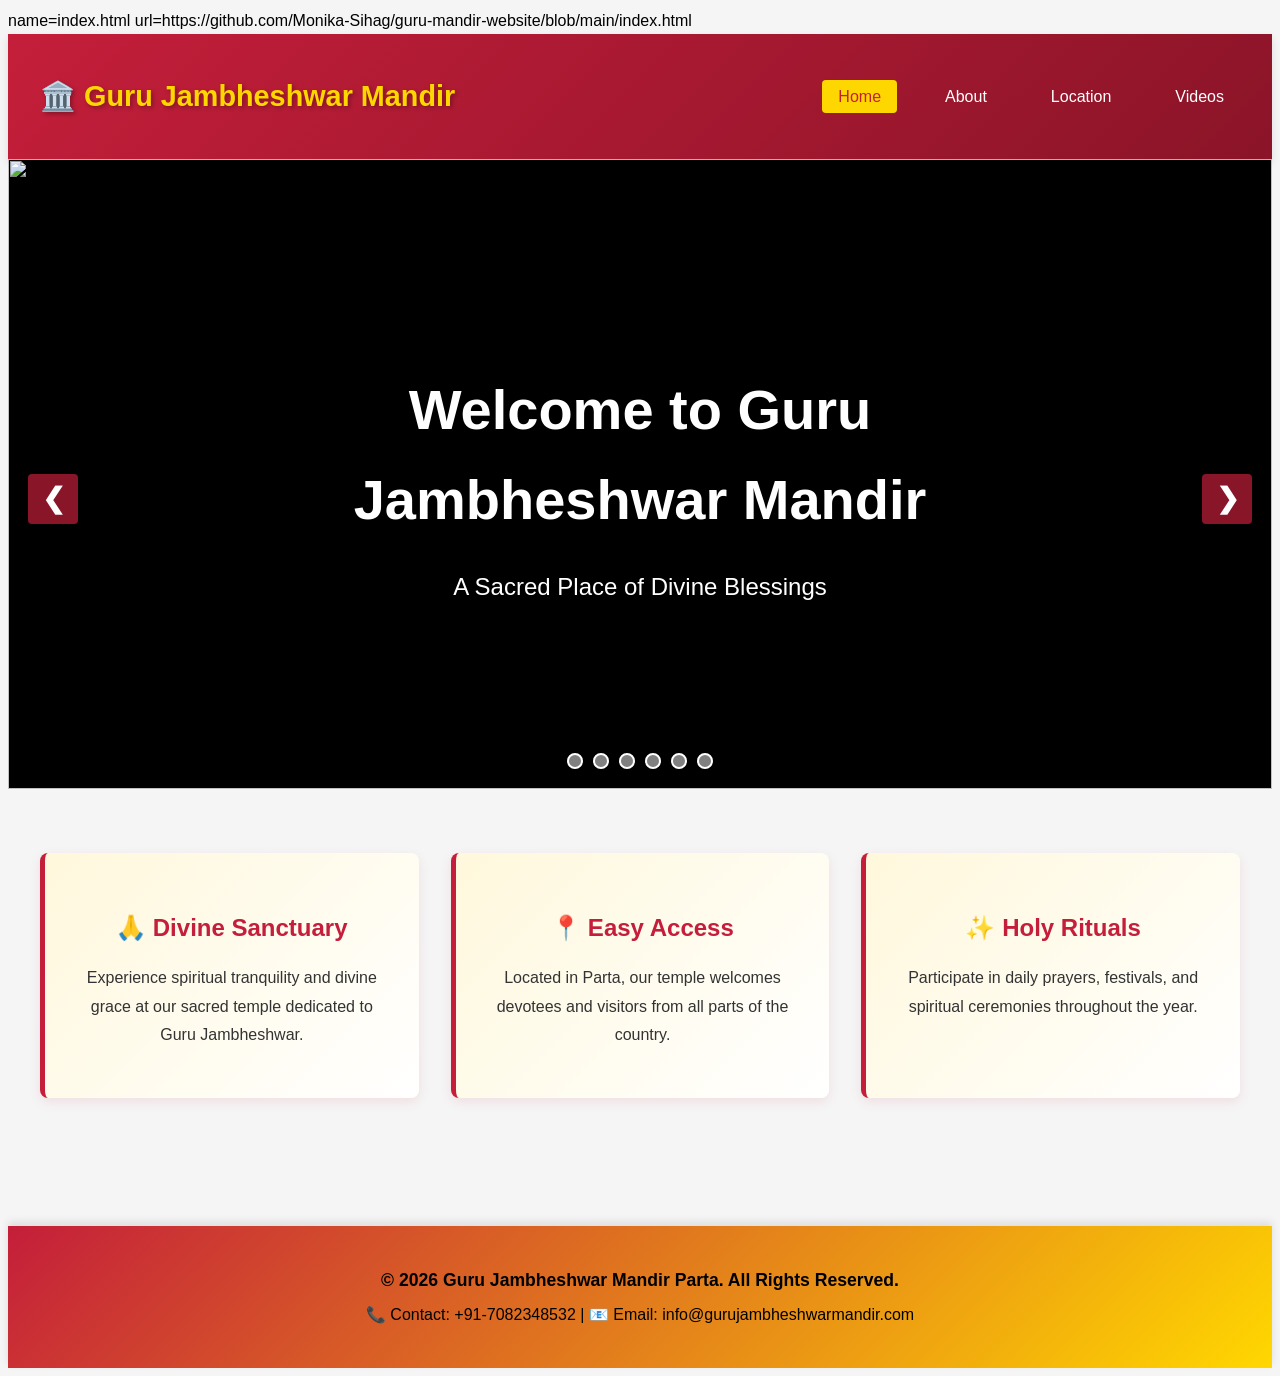
==== index.html @ 77fd7f65 "Initial commit: Guru Jambheshwar Mandir Website" ====
name=index.html url=https://github.com/Monika-Sihag/guru-mandir-website/blob/main/index.html
<!DOCTYPE html>
<html lang="en">
<head>
    <meta charset="UTF-8">
    <meta name="viewport" content="width=device-width, initial-scale=1.0">
    <title>Guru Jambheshwar Mandir Parta - Home</title>
    <link rel="stylesheet" href="css/style.css">
</head>
<body>
    <!-- Navigation Bar -->
    <nav class="navbar">
        <div class="nav-container">
            <div class="logo">
                <h1>🏛️ Guru Jambheshwar Mandir</h1>
            </div>
            <ul class="nav-menu">
                <li><a href="index.html" class="active">Home</a></li>
                <li><a href="about.html">About</a></li>
                <li><a href="location.html">Location</a></li>
                <li><a href="videos.html">Videos</a></li>
            </ul>
            <div class="hamburger">
                <span></span>
                <span></span>
                <span></span>
            </div>
        </div>
    </nav>

    <!-- Image Slider -->
    <div class="slider-container">
        <div class="slider">
            <img class="slide fade" src="assets/images/temple1.jpg" alt="Temple Image 1">
            <img class="slide fade" src="assets/images/temple2.jpg" alt="Temple Image 2">
            <img class="slide fade" src="assets/images/temple3.jpg" alt="Temple Image 3">
            <img class="slide fade" src="assets/images/temple4.jpg" alt="Temple Image 4">
            <img class="slide fade" src="assets/images/temple5.jpg" alt="Temple Image 5">
            <img class="slide fade" src="assets/images/temple6.jpg" alt="Temple Image 6">
        </div>

        <!-- Slider Controls -->
        <a class="prev" onclick="changeSlide(-1)">&#10094;</a>
        <a class="next" onclick="changeSlide(1)">&#10095;</a>

        <!-- Slider Dots -->
        <div class="dots-container">
            <span class="dot" onclick="currentSlide(1)"></span>
            <span class="dot" onclick="currentSlide(2)"></span>
            <span class="dot" onclick="currentSlide(3)"></span>
            <span class="dot" onclick="currentSlide(4)"></span>
            <span class="dot" onclick="currentSlide(5)"></span>
            <span class="dot" onclick="currentSlide(6)"></span>
        </div>

        <!-- Overlay Text -->
        <div class="slider-overlay">
            <h2>Welcome to Guru Jambheshwar Mandir</h2>
            <p>A Sacred Place of Divine Blessings</p>
        </div>
    </div>

    <!-- Quick Info Section -->
    <section class="quick-info">
        <div class="info-box">
            <h3>🙏 Divine Sanctuary</h3>
            <p>Experience spiritual tranquility and divine grace at our sacred temple dedicated to Guru Jambheshwar.</p>
        </div>
        <div class="info-box">
            <h3>📍 Easy Access</h3>
            <p>Located in Parta, our temple welcomes devotees and visitors from all parts of the country.</p>
        </div>
        <div class="info-box">
            <h3>✨ Holy Rituals</h3>
            <p>Participate in daily prayers, festivals, and spiritual ceremonies throughout the year.</p>
        </div>
    </section>

    <!-- Footer -->
    <footer class="footer">
        <div class="footer-content">
            <p>&copy; 2026 Guru Jambheshwar Mandir Parta. All Rights Reserved.</p>
            <p>📞 Contact: +91-7082348532 | 📧 Email: info@gurujambheshwarmandir.com</p>
        </div>
    </footer>

    <script src="js/script.js"></script>
</body>
</html>
---- css/style.css ----
name=css/style.css url=https://github.com/Monika-Sihag/guru-mandir-website/blob/main/css/style.css
* {
    margin: 0;
    padding: 0;
    box-sizing: border-box;
}

:root {
    --primary-red: #C41E3A;
    --primary-yellow: #FFD700;
    --dark-red: #8B1428;
    --light-yellow: #FFF8DC;
    --text-dark: #000000;
    --text-light: #333333;
    --bg-light: #F5F5F5;
}

body {
    font-family: 'Segoe UI', Tahoma, Geneva, Verdana, sans-serif;
    color: var(--text-dark);
    background-color: var(--bg-light);
    line-height: 1.6;
}

/* ========== NAVIGATION BAR ========== */
.navbar {
    background: linear-gradient(135deg, var(--primary-red) 0%, var(--dark-red) 100%);
    padding: 1rem 0;
    position: sticky;
    top: 0;
    z-index: 1000;
    box-shadow: 0 4px 8px rgba(0, 0, 0, 0.1);
}

.nav-container {
    max-width: 1200px;
    margin: 0 auto;
    display: flex;
    justify-content: space-between;
    align-items: center;
    padding: 0 2rem;
}

.logo h1 {
    color: var(--primary-yellow);
    font-size: 1.8rem;
    font-weight: bold;
    text-shadow: 2px 2px 4px rgba(0, 0, 0, 0.3);
}

.nav-menu {
    display: flex;
    list-style: none;
    gap: 2rem;
}

.nav-menu a {
    color: white;
    text-decoration: none;
    font-weight: 500;
    transition: all 0.3s ease;
    padding: 0.5rem 1rem;
    border-radius: 4px;
}

.nav-menu a:hover,
.nav-menu a.active {
    background-color: var(--primary-yellow);
    color: var(--primary-red);
    transform: translateY(-2px);
}

.hamburger {
    display: none;
    flex-direction: column;
    cursor: pointer;
}

.hamburger span {
    width: 25px;
    height: 3px;
    background-color: white;
    margin: 5px 0;
    transition: 0.3s;
    border-radius: 2px;
}

/* ========== IMAGE SLIDER ========== */
.slider-container {
    position: relative;
    width: 100%;
    height: 70vh;
    overflow: hidden;
    background-color: #000;
}

.slider {
    position: relative;
    width: 100%;
    height: 100%;
}

.slide {
    display: none;
    width: 100%;
    height: 100%;
    object-fit: cover;
    animation: fadeInSlide 1s ease-in-out;
}

.slide.fade {
    display: block;
}

@keyframes fadeInSlide {
    from {
        opacity: 0;
    }
    to {
        opacity: 1;
    }
}

/* Slider Navigation Arrows */
.prev,
.next {
    cursor: pointer;
    position: absolute;
    top: 50%;
    width: 50px;
    height: 50px;
    background-color: rgba(196, 30, 58, 0.7);
    color: white;
    font-size: 28px;
    font-weight: bold;
    border: none;
    border-radius: 4px;
    display: flex;
    align-items: center;
    justify-content: center;
    transition: all 0.3s ease;
    z-index: 10;
}

.prev:hover,
.next:hover {
    background-color: var(--primary-red);
    transform: scale(1.1);
}

.prev {
    left: 20px;
}

.next {
    right: 20px;
}

/* Slider Dots */
.dots-container {
    position: absolute;
    bottom: 20px;
    left: 50%;
    transform: translateX(-50%);
    display: flex;
    gap: 10px;
    z-index: 10;
}

.dot {
    cursor: pointer;
    height: 12px;
    width: 12px;
    background-color: rgba(255, 255, 255, 0.5);
    border-radius: 50%;
    transition: all 0.3s ease;
    border: 2px solid white;
}

.dot.active {
    background-color: var(--primary-yellow);
    transform: scale(1.2);
}

/* Slider Overlay Text */
.slider-overlay {
    position: absolute;
    top: 50%;
    left: 50%;
    transform: translate(-50%, -50%);
    text-align: center;
    color: white;
    z-index: 5;
    text-shadow: 2px 2px 8px rgba(0, 0, 0, 0.5);
    animation: slideInDown 1s ease-out;
}

.slider-overlay h2 {
    font-size: 3.5rem;
    font-weight: bold;
    margin-bottom: 1rem;
}

.slider-overlay p {
    font-size: 1.5rem;
    font-weight: 300;
}

@keyframes slideInDown {
    from {
        opacity: 0;
        transform: translate(-50%, -60%);
    }
    to {
        opacity: 1;
        transform: translate(-50%, -50%);
    }
}

/* ========== QUICK INFO SECTION ========== */
.quick-info {
    display: grid;
    grid-template-columns: repeat(auto-fit, minmax(300px, 1fr));
    gap: 2rem;
    padding: 4rem 2rem;
    max-width: 1200px;
    margin: 0 auto;
}

.info-box {
    background: linear-gradient(135deg, var(--light-yellow) 0%, #FFF 100%);
    padding: 2rem;
    border-radius: 8px;
    border-left: 5px solid var(--primary-red);
    box-shadow: 0 4px 12px rgba(196, 30, 58, 0.1);
    transition: all 0.3s ease;
    text-align: center;
}

.info-box:hover {
    transform: translateY(-5px);
    box-shadow: 0 8px 16px rgba(196, 30, 58, 0.2);
}

.info-box h3 {
    color: var(--primary-red);
    font-size: 1.5rem;
    margin-bottom: 1rem;
}

.info-box p {
    color: var(--text-light);
    line-height: 1.8;
}

/* ========== ABOUT SECTION ========== */
.about-section {
    padding: 4rem 2rem;
    background-color: #fff;
    min-height: 100vh;
}

.about-container {
    max-width: 1200px;
    margin: 0 auto;
}

.about-container h2 {
    color: var(--primary-red);
    font-size: 2.5rem;
    text-align: center;
    margin-bottom: 3rem;
    text-shadow: 1px 1px 2px rgba(196, 30, 58, 0.1);
}

.about-content {
    display: grid;
    grid-template-columns: 2fr 1fr;
    gap: 3rem;
}

.about-text h3 {
    color: var(--primary-red);
    font-size: 1.5rem;
    margin-top: 2rem;
    margin-bottom: 1rem;
}

.about-text p {
    color: var(--text-light);
    line-height: 1.8;
    margin-bottom: 1rem;
    text-align: justify;
}

.about-sidebar {
    display: flex;
    flex-direction: column;
    gap: 1.5rem;
}

.info-card {
    background: linear-gradient(135deg, var(--primary-red) 0%, var(--dark-red) 100%);
    color: white;
    padding: 1.5rem;
    border-radius: 8px;
    box-shadow: 0 4px 12px rgba(0, 0, 0, 0.1);
    transition: all 0.3s ease;
}

.info-card:hover {
    transform: translateY(-3px);
    box-shadow: 0 8px 16px rgba(0, 0, 0, 0.15);
}

.info-card h3,
.info-card h4 {
    color: var(--primary-yellow);
    margin-bottom: 1rem;
    font-size: 1.1rem;
}

.info-card p {
    line-height: 1.8;
    font-size: 0.95rem;
}

/* ========== LOCATION SECTION ========== */
.location-section {
    padding: 4rem 2rem;
    background-color: #fff;
    min-height: 100vh;
}

.location-container {
    max-width: 1200px;
    margin: 0 auto;
}

.location-container h2 {
    color: var(--primary-red);
    font-size: 2.5rem;
    text-align: center;
    margin-bottom: 3rem;
}

.location-content {
    display: grid;
    grid-template-columns: 1fr 1fr;
    gap: 3rem;
}

.map-container {
    border-radius: 8px;
    overflow: hidden;
    box-shadow: 0 4px 12px rgba(0, 0, 0, 0.1);
}

.map-container iframe {
    border-radius: 8px;
}

.location-info h3 {
    color: var(--primary-red);
    font-size: 1.8rem;
    margin-bottom: 1.5rem;
}

.location-info .info-card {
    margin-bottom: 1.5rem;
}

.cta-buttons {
    display: flex;
    gap: 1rem;
    margin-top: 2rem;
    flex-wrap: wrap;
}

.btn-primary,
.btn-secondary {
    flex: 1;
    min-width: 200px;
    padding: 1rem 2rem;
    text-decoration: none;
    border-radius: 4px;
    font-weight: bold;
    text-align: center;
    transition: all 0.3s ease;
    border: 2px solid transparent;
}

.btn-primary {
    background-color: var(--primary-red);
    color: white;
}

.btn-primary:hover {
    background-color: var(--dark-red);
    transform: translateY(-2px);
    box-shadow: 0 6px 12px rgba(196, 30, 58, 0.3);
}

.btn-secondary {
    background-color: var(--primary-yellow);
    color: var(--primary-red);
    border: 2px solid var(--primary-red);
}

.btn-secondary:hover {
    background-color: var(--primary-red);
    color: var(--primary-yellow);
    transform: translateY(-2px);
}

/* ========== VIDEOS SECTION ========== */
.videos-section {
    padding: 4rem 2rem;
    background-color: #fff;
    min-height: 100vh;
}

.videos-container {
    max-width: 1200px;
    margin: 0 auto;
}

.videos-container h2 {
    color: var(--primary-red);
    font-size: 2.5rem;
    text-align: center;
    margin-bottom: 1rem;
}

.section-subtitle {
    text-align: center;
    color: var(--text-light);
    margin-bottom: 3rem;
    font-size: 1.1rem;
}

.videos-grid {
    display: grid;
    grid-template-columns: repeat(auto-fit, minmax(350px, 1fr));
    gap: 2rem;
    margin-bottom: 4rem;
}

.video-card {
    background-color: var(--bg-light);
    border-radius: 8px;
    overflow: hidden;
    box-shadow: 0 4px 12px rgba(0, 0, 0, 0.1);
    transition: all 0.3s ease;
}

.video-card:hover {
    transform: translateY(-8px);
    box-shadow: 0 12px 24px rgba(196, 30, 58, 0.2);
}

.video-wrapper {
    width: 100%;
    position: relative;
    padding-bottom: 56.25%;
    overflow: hidden;
}

.video-wrapper iframe {
    position: absolute;
    top: 0;
    left: 0;
    width: 100%;
    height: 100%;
}

.video-card h3 {
    color: var(--primary-red);
    padding: 1.5rem 1.5rem 0.5rem;
    font-size: 1.2rem;
}

.video-card p {
    color: var(--text-light);
    padding: 0.5rem 1.5rem 1.5rem;
    line-height: 1.6;
}

.youtube-channel {
    text-align: center;
    background: linear-gradient(135deg, var(--primary-red) 0%, var(--dark-red) 100%);
    color: white;
    padding: 3rem 2rem;
    border-radius: 8px;
    box-shadow: 0 4px 12px rgba(0, 0, 0, 0.2);
}

.youtube-channel h3 {
    font-size: 2rem;
    margin-bottom: 1rem;
    color: var(--primary-yellow);
}

.youtube-channel p {
    font-size: 1.1rem;
    margin-bottom: 1.5rem;
}

.btn-youtube {
    display: inline-block;
    background-color: var(--primary-yellow);
    color: var(--primary-red);
    padding: 1rem 2.5rem;
    text-decoration: none;
    border-radius: 4px;
    font-weight: bold;
    transition: all 0.3s ease;
    font-size: 1.1rem;
}

.btn-youtube:hover {
    background-color: white;
    transform: scale(1.05);
    box-shadow: 0 6px 12px rgba(0, 0, 0, 0.2);
}

.youtube-icon {
    margin-right: 0.5rem;
    font-size: 1.2rem;
}

/* ========== FOOTER ========== */
.footer {
    background: linear-gradient(135deg, var(--primary-red) 0%, var(--primary-yellow) 100%);
    color: var(--text-dark);
    text-align: center;
    padding: 2rem;
    margin-top: 4rem;
    box-shadow: 0 -4px 8px rgba(0, 0, 0, 0.1);
}

.footer-content p {
    margin: 0.5rem 0;
    font-weight: 500;
}

.footer-content p:first-child {
    font-size: 1.1rem;
    font-weight: bold;
}

/* ========== RESPONSIVE DESIGN ========== */
@media (max-width: 768px) {
    .logo h1 {
        font-size: 1.3rem;
    }

    .nav-menu {
        display: none;
        position: absolute;
        top: 60px;
        right: 0;
        flex-direction: column;
        background-color: var(--primary-red);
        width: 100%;
        text-align: center;
        gap: 0;
    }

    .nav-menu.active {
        display: flex;
    }

    .nav-menu a {
        display: block;
        padding: 1rem;
        border-bottom: 1px solid rgba(255, 255, 255, 0.1);
    }

    .hamburger {
        display: flex;
    }

    .hamburger.active span:nth-child(1) {
        transform: rotate(-45deg) translate(-5px, 6px);
    }

    .hamburger.active span:nth-child(2) {
        opacity: 0;
    }

    .hamburger.active span:nth-child(3) {
        transform: rotate(45deg) translate(-5px, -6px);
    }

    .slider-container {
        height: 50vh;
    }

    .slider-overlay h2 {
        font-size: 2rem;
    }

    .slider-overlay p {
        font-size: 1rem;
    }

    .prev,
    .next {
        width: 40px;
        height: 40px;
        font-size: 20px;
    }

    .prev {
        left: 10px;
    }

    .next {
        right: 10px;
    }

    .about-content {
        grid-template-columns: 1fr;
    }

    .location-content {
        grid-template-columns: 1fr;
    }

    .map-container {
        height: 400px;
    }

    .videos-grid {
        grid-template-columns: 1fr;
    }

    .cta-buttons {
        flex-direction: column;
    }

    .btn-primary,
    .btn-secondary {
        width: 100%;
    }

    .quick-info {
        grid-template-columns: 1fr;
    }

    .slider-overlay h2 {
        font-size: 1.8rem;
    }

    .about-container h2,
    .location-container h2,
    .videos-container h2 {
        font-size: 1.8rem;
    }
}

@media (max-width: 480px) {
    .logo h1 {
        font-size: 1rem;
    }

    .slider-container {
        height: 40vh;
    }

    .slider-overlay h2 {
        font-size: 1.3rem;
    }

    .slider-overlay p {
        font-size: 0.85rem;
    }

    .info-box h3,
    .info-card h3,
    .info-card h4 {
        font-size: 1rem;
    }

    .prev,
    .next {
        width: 35px;
        height: 35px;
        font-size: 18px;
    }

    .dots-container {
        bottom: 10px;
        gap: 6px;
    }

    .dot {
        height: 10px;
        width: 10px;
    }

    .about-text h3,
    .location-info h3,
    .youtube-channel h3 {
        font-size: 1.3rem;
    }

    .about-text p,
    .info-card p {
        font-size: 0.9rem;
    }

    .btn-youtube {
        font-size: 0.9rem;
        padding: 0.8rem 1.5rem;
    }

    .footer-content p {
        font-size: 0.9rem;
    }
}

/* ========== ACCESSIBILITY ========== */
@media (prefers-reduced-motion: reduce) {
    * {
        animation: none !important;
        transition: none !important;
    }
}
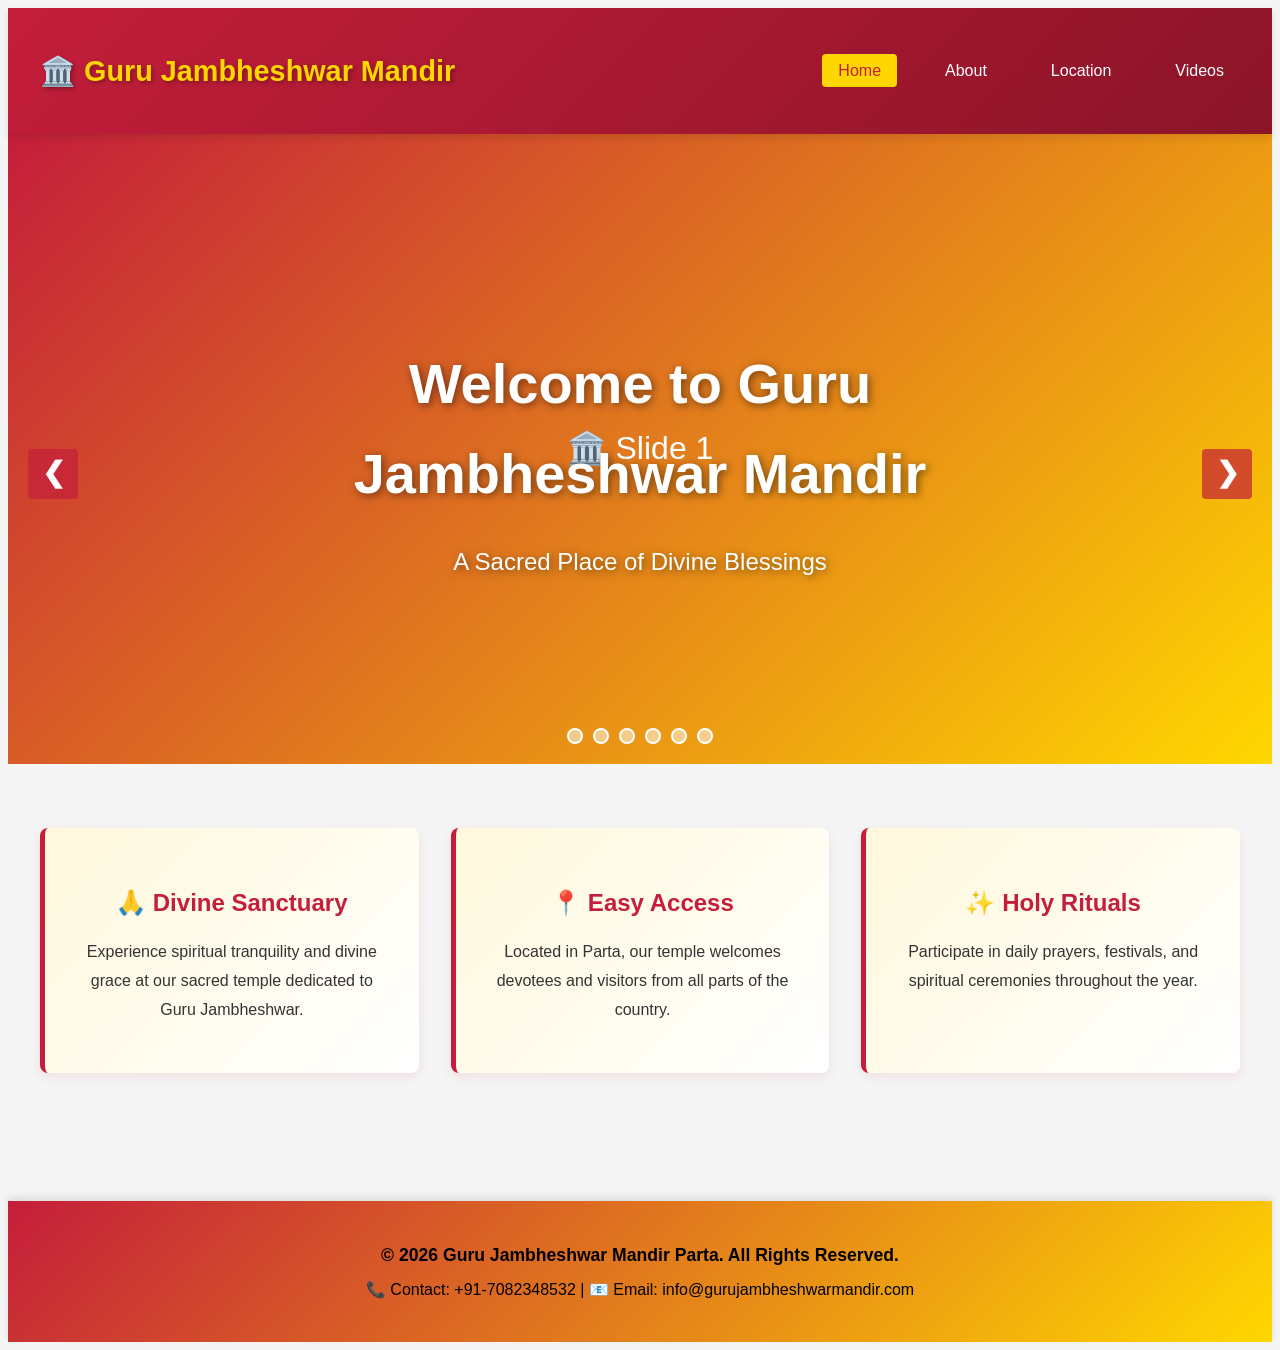
==== commit 7ee1d929: "Fix slider images and videos" ====
--- a/index.html
+++ b/index.html
@@ -1,4 +1,4 @@
-name=index.html url=https://github.com/Monika-Sihag/guru-mandir-website/blob/main/index.html
+<!-- name=index.html url=https://github.com/Monika-Sihag/guru-mandir-website/blob/main/index.html -->
 <!DOCTYPE html>
 <html lang="en">
 <head>
@@ -29,37 +29,50 @@
     </nav>
 
     <!-- Image Slider -->
-    <div class="slider-container">
-        <div class="slider">
-            <img class="slide fade" src="assets/images/temple1.jpg" alt="Temple Image 1">
-            <img class="slide fade" src="assets/images/temple2.jpg" alt="Temple Image 2">
-            <img class="slide fade" src="assets/images/temple3.jpg" alt="Temple Image 3">
-            <img class="slide fade" src="assets/images/temple4.jpg" alt="Temple Image 4">
-            <img class="slide fade" src="assets/images/temple5.jpg" alt="Temple Image 5">
-            <img class="slide fade" src="assets/images/temple6.jpg" alt="Temple Image 6">
+<div class="slider-container">
+    <div class="slider">
+        <div class="slide fade" style="background: linear-gradient(135deg, #C41E3A 0%, #FFD700 100%); display: flex; align-items: center; justify-content: center; color: white; font-size: 2rem;">
+            🏛️ Slide 1
         </div>
-
-        <!-- Slider Controls -->
-        <a class="prev" onclick="changeSlide(-1)">&#10094;</a>
-        <a class="next" onclick="changeSlide(1)">&#10095;</a>
-
-        <!-- Slider Dots -->
-        <div class="dots-container">
-            <span class="dot" onclick="currentSlide(1)"></span>
-            <span class="dot" onclick="currentSlide(2)"></span>
-            <span class="dot" onclick="currentSlide(3)"></span>
-            <span class="dot" onclick="currentSlide(4)"></span>
-            <span class="dot" onclick="currentSlide(5)"></span>
-            <span class="dot" onclick="currentSlide(6)"></span>
+        <div class="slide fade" style="background: linear-gradient(135deg, #FFD700 0%, #C41E3A 100%); display: flex; align-items: center; justify-content: center; color: white; font-size: 2rem;">
+            🙏 Slide 2
         </div>
-
-        <!-- Overlay Text -->
-        <div class="slider-overlay">
-            <h2>Welcome to Guru Jambheshwar Mandir</h2>
-            <p>A Sacred Place of Divine Blessings</p>
+        <div class="slide fade" style="background: linear-gradient(135deg, #C41E3A 0%, #FFD700 100%); display: flex; align-items: center; justify-content: center; color: white; font-size: 2rem;">
+            ✨ Slide 3
+        </div>
+        <div class="slide fade" style="background: linear-gradient(135deg, #FFD700 0%, #C41E3A 100%); display: flex; align-items: center; justify-content: center; color: white; font-size: 2rem;">
+            🕉️ Slide 4
+        </div>
+        <div class="slide fade" style="background: linear-gradient(135deg, #C41E3A 0%, #FFD700 100%); display: flex; align-items: center; justify-content: center; color: white; font-size: 2rem;">
+            🌟 Slide 5
+        </div>
+        <div class="slide fade" style="background: linear-gradient(135deg, #FFD700 0%, #C41E3A 100%); display: flex; align-items: center; justify-content: center; color: white; font-size: 2rem;">
+            🙏 Slide 6
         </div>
     </div>
 
+    <!-- Slider Controls -->
+    <a class="prev" onclick="changeSlide(-1)">&#10094;</a>
+    <a class="next" onclick="changeSlide(1)">&#10095;</a>
+
+    <!-- Slider Dots -->
+    <div class="dots-container">
+        <span class="dot" onclick="currentSlide(1)"></span>
+        <span class="dot" onclick="currentSlide(2)"></span>
+        <span class="dot" onclick="currentSlide(3)"></span>
+        <span class="dot" onclick="currentSlide(4)"></span>
+        <span class="dot" onclick="currentSlide(5)"></span>
+        <span class="dot" onclick="currentSlide(6)"></span>
+    </div>
+
+    <!-- Overlay Text -->
+    <div class="slider-overlay">
+        <h2>Welcome to Guru Jambheshwar Mandir</h2>
+        <p>A Sacred Place of Divine Blessings</p>
+    </div>
+</div>
+
+    
     <!-- Quick Info Section -->
     <section class="quick-info">
         <div class="info-box">
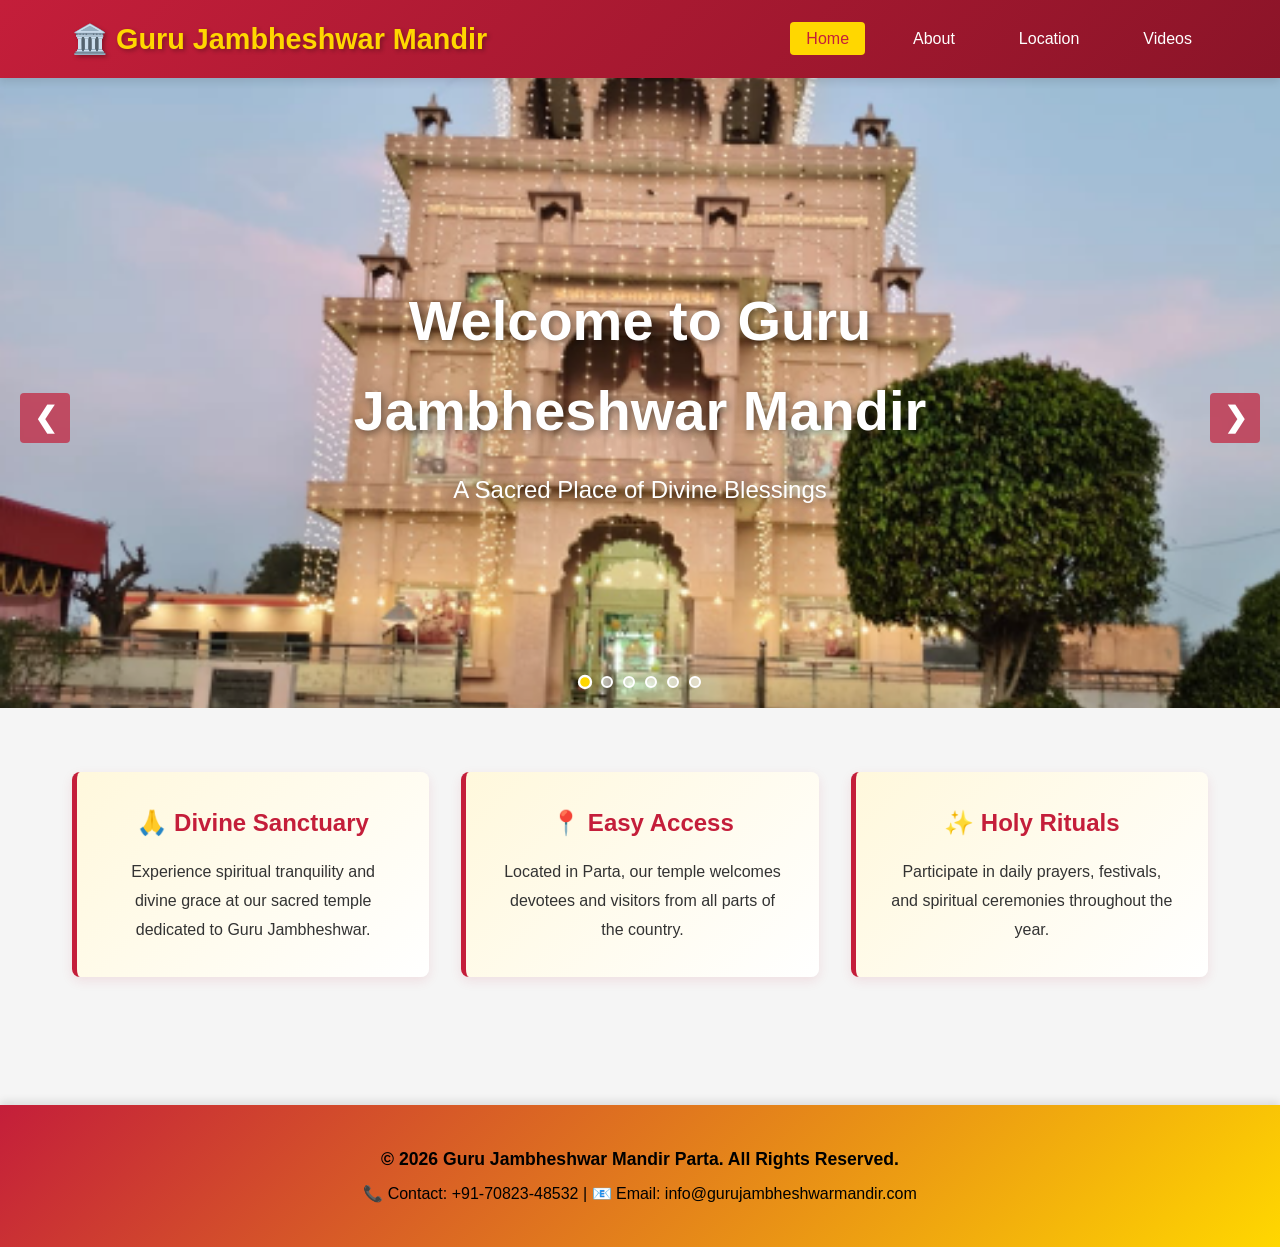
==== commit 2ba8c185: "Fix Google Maps and slider images" ====
--- a/index.html
+++ b/index.html
@@ -29,50 +29,37 @@
     </nav>
 
     <!-- Image Slider -->
-<div class="slider-container">
-    <div class="slider">
-        <div class="slide fade" style="background: linear-gradient(135deg, #C41E3A 0%, #FFD700 100%); display: flex; align-items: center; justify-content: center; color: white; font-size: 2rem;">
-            🏛️ Slide 1
+    <div class="slider-container">
+        <div class="slider">
+            <img class="slide fade" src="assets/images/temple1.png" alt="Temple Image 1">
+            <img class="slide fade" src="assets/images/temple2.png" alt="Temple Image 2">
+            <img class="slide fade" src="assets/images/temple3.png" alt="Temple Image 3">
+            <img class="slide fade" src="assets/images/temple4.png" alt="Temple Image 4">
+            <img class="slide fade" src="assets/images/temple5.png" alt="Temple Image 5">
+            <img class="slide fade" src="assets/images/temple6.png" alt="Temple Image 6">
         </div>
-        <div class="slide fade" style="background: linear-gradient(135deg, #FFD700 0%, #C41E3A 100%); display: flex; align-items: center; justify-content: center; color: white; font-size: 2rem;">
-            🙏 Slide 2
+
+        <!-- Slider Controls -->
+        <a class="prev" onclick="changeSlide(-1)">&#10094;</a>
+        <a class="next" onclick="changeSlide(1)">&#10095;</a>
+
+        <!-- Slider Dots -->
+        <div class="dots-container">
+            <span class="dot" onclick="currentSlide(1)"></span>
+            <span class="dot" onclick="currentSlide(2)"></span>
+            <span class="dot" onclick="currentSlide(3)"></span>
+            <span class="dot" onclick="currentSlide(4)"></span>
+            <span class="dot" onclick="currentSlide(5)"></span>
+            <span class="dot" onclick="currentSlide(6)"></span>
         </div>
-        <div class="slide fade" style="background: linear-gradient(135deg, #C41E3A 0%, #FFD700 100%); display: flex; align-items: center; justify-content: center; color: white; font-size: 2rem;">
-            ✨ Slide 3
-        </div>
-        <div class="slide fade" style="background: linear-gradient(135deg, #FFD700 0%, #C41E3A 100%); display: flex; align-items: center; justify-content: center; color: white; font-size: 2rem;">
-            🕉️ Slide 4
-        </div>
-        <div class="slide fade" style="background: linear-gradient(135deg, #C41E3A 0%, #FFD700 100%); display: flex; align-items: center; justify-content: center; color: white; font-size: 2rem;">
-            🌟 Slide 5
-        </div>
-        <div class="slide fade" style="background: linear-gradient(135deg, #FFD700 0%, #C41E3A 100%); display: flex; align-items: center; justify-content: center; color: white; font-size: 2rem;">
-            🙏 Slide 6
+
+        <!-- Overlay Text -->
+        <div class="slider-overlay">
+            <h2>Welcome to Guru Jambheshwar Mandir</h2>
+            <p>A Sacred Place of Divine Blessings</p>
         </div>
     </div>
 
-    <!-- Slider Controls -->
-    <a class="prev" onclick="changeSlide(-1)">&#10094;</a>
-    <a class="next" onclick="changeSlide(1)">&#10095;</a>
-
-    <!-- Slider Dots -->
-    <div class="dots-container">
-        <span class="dot" onclick="currentSlide(1)"></span>
-        <span class="dot" onclick="currentSlide(2)"></span>
-        <span class="dot" onclick="currentSlide(3)"></span>
-        <span class="dot" onclick="currentSlide(4)"></span>
-        <span class="dot" onclick="currentSlide(5)"></span>
-        <span class="dot" onclick="currentSlide(6)"></span>
-    </div>
-
-    <!-- Overlay Text -->
-    <div class="slider-overlay">
-        <h2>Welcome to Guru Jambheshwar Mandir</h2>
-        <p>A Sacred Place of Divine Blessings</p>
-    </div>
-</div>
-
-    
     <!-- Quick Info Section -->
     <section class="quick-info">
         <div class="info-box">
@@ -93,7 +80,7 @@
     <footer class="footer">
         <div class="footer-content">
             <p>&copy; 2026 Guru Jambheshwar Mandir Parta. All Rights Reserved.</p>
-            <p>📞 Contact: +91-7082348532 | 📧 Email: info@gurujambheshwarmandir.com</p>
+            <p>📞 Contact: +91-70823-48532 | 📧 Email: info@gurujambheshwarmandir.com</p>
         </div>
     </footer>
 
--- a/css/style.css
+++ b/css/style.css
@@ -1,4 +1,4 @@
-name=css/style.css url=https://github.com/Monika-Sihag/guru-mandir-website/blob/main/css/style.css
+/* name=css/style.css url=https://github.com/Monika-Sihag/guru-mandir-website/blob/main/css/style.css */
 * {
     margin: 0;
     padding: 0;
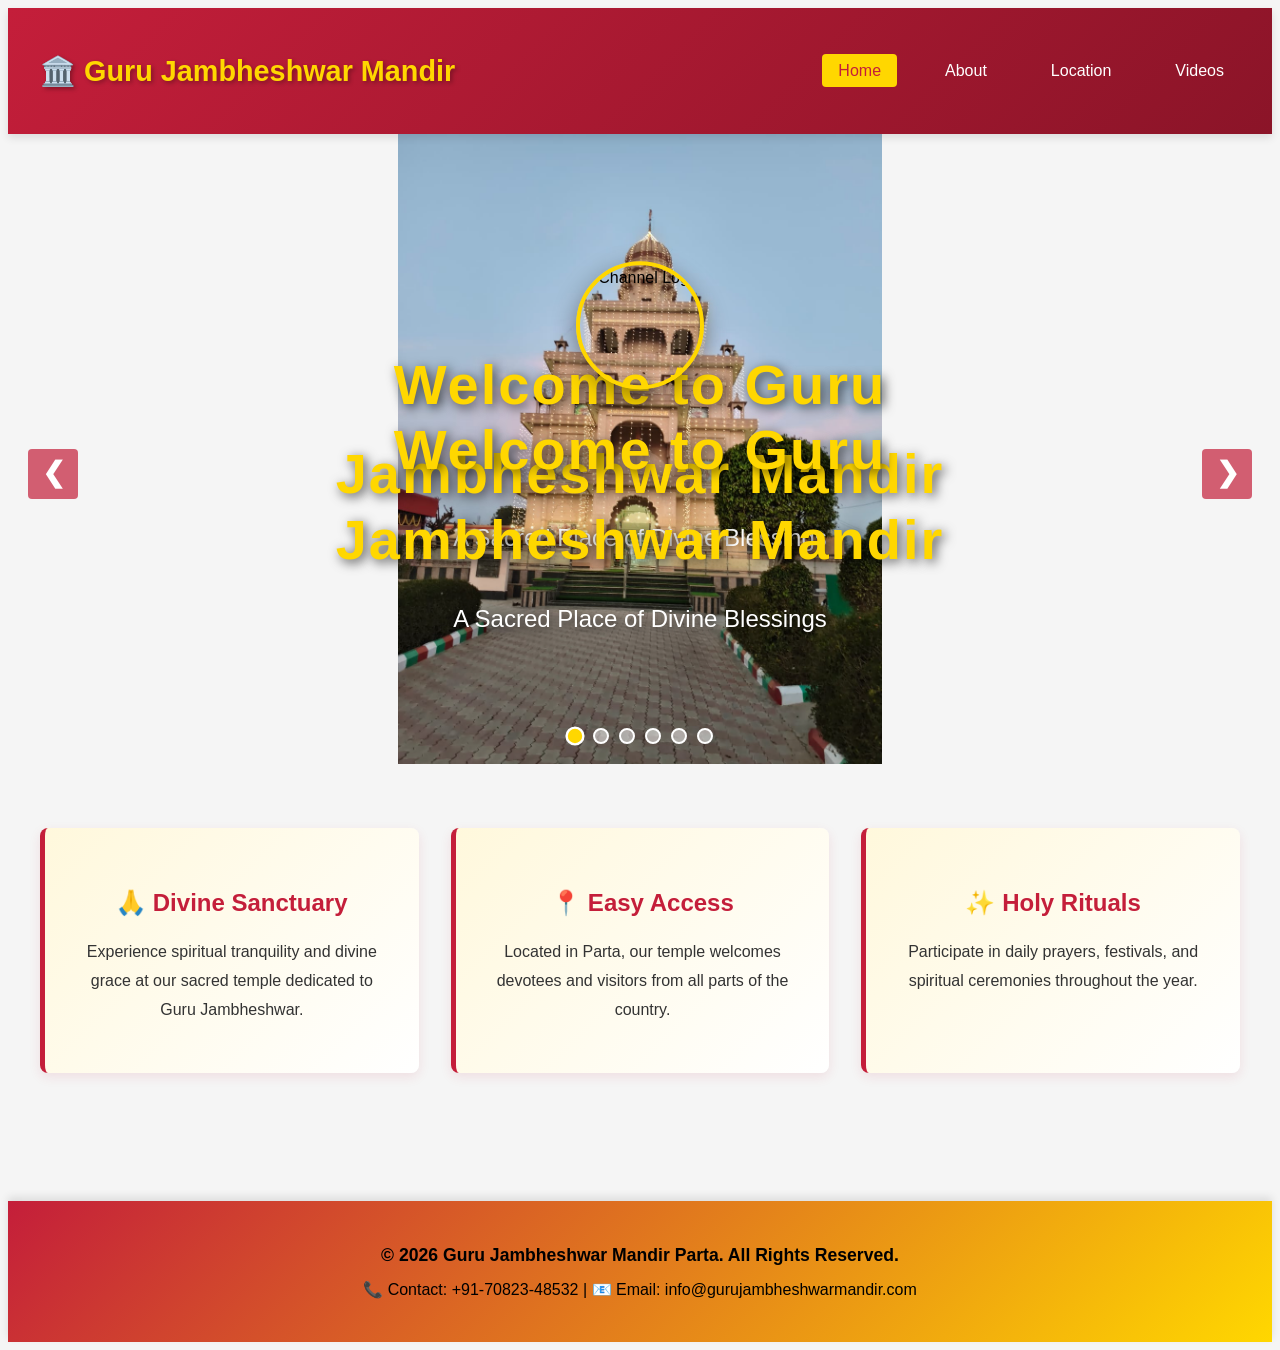
==== commit b9a7b546: "Complete CSS with logo and improved text visibility" ====
--- a/index.html
+++ b/index.html
@@ -53,11 +53,19 @@
             <span class="dot" onclick="currentSlide(6)"></span>
         </div>
 
-        <!-- Overlay Text -->
+        Overlay Text
         <div class="slider-overlay">
             <h2>Welcome to Guru Jambheshwar Mandir</h2>
             <p>A Sacred Place of Divine Blessings</p>
         </div>
+    </div>
+<!-- Overlay Text with Logo -->
+    <div class="slider-overlay">
+       <div class="overlay-content">
+        <img src="assets/images/channel-logo.png" alt="Channel Logo" class="channel-logo">
+        <h2>Welcome to Guru Jambheshwar Mandir</h2>
+        <p>A Sacred Place of Divine Blessings</p>
+       </div>
     </div>
 
     <!-- Quick Info Section -->
--- a/css/style.css
+++ b/css/style.css
@@ -1,4 +1,4 @@
-/* name=css/style.css url=https://github.com/Monika-Sihag/guru-mandir-website/blob/main/css/style.css */
+name=css/style.css url=https://github.com/Monika-Sihag/guru-mandir-website/blob/main/css/style.css
 * {
     margin: 0;
     padding: 0;
@@ -91,20 +91,25 @@
     width: 100%;
     height: 70vh;
     overflow: hidden;
-    background-color: #000;
+    background-color: #f5f5f5;
 }
 
 .slider {
     position: relative;
     width: 100%;
     height: 100%;
+    display: flex;
+    align-items: center;
+    justify-content: center;
 }
 
 .slide {
     display: none;
     width: 100%;
     height: 100%;
-    object-fit: cover;
+    object-fit: contain;
+    object-position: center;
+    background-color: #f5f5f5;
     animation: fadeInSlide 1s ease-in-out;
 }
 
@@ -182,28 +187,50 @@
     transform: scale(1.2);
 }
 
-/* Slider Overlay Text */
+/* Slider Overlay Text with Logo */
 .slider-overlay {
     position: absolute;
     top: 50%;
     left: 50%;
     transform: translate(-50%, -50%);
     text-align: center;
-    color: white;
     z-index: 5;
-    text-shadow: 2px 2px 8px rgba(0, 0, 0, 0.5);
     animation: slideInDown 1s ease-out;
+}
+
+.overlay-content {
+    display: flex;
+    flex-direction: column;
+    align-items: center;
+    justify-content: center;
+    gap: 1rem;
+}
+
+.channel-logo {
+    width: 120px;
+    height: 120px;
+    border-radius: 50%;
+    border: 4px solid var(--primary-yellow);
+    object-fit: cover;
+    box-shadow: 0 8px 24px rgba(0, 0, 0, 0.4);
+    animation: logoFloat 3s ease-in-out infinite;
 }
 
 .slider-overlay h2 {
     font-size: 3.5rem;
     font-weight: bold;
-    margin-bottom: 1rem;
+    margin: 0;
+    text-shadow: 3px 3px 12px rgba(0, 0, 0, 0.7);
+    color: #FFD700;
+    letter-spacing: 2px;
 }
 
 .slider-overlay p {
     font-size: 1.5rem;
-    font-weight: 300;
+    font-weight: 400;
+    margin: 0;
+    text-shadow: 2px 2px 8px rgba(0, 0, 0, 0.6);
+    color: #FFFFFF;
 }
 
 @keyframes slideInDown {
@@ -214,6 +241,15 @@
     to {
         opacity: 1;
         transform: translate(-50%, -50%);
+    }
+}
+
+@keyframes logoFloat {
+    0%, 100% {
+        transform: translateY(0px);
+    }
+    50% {
+        transform: translateY(-15px);
     }
 }
 
@@ -605,6 +641,12 @@
         font-size: 1rem;
     }
 
+    .channel-logo {
+        width: 90px;
+        height: 90px;
+        border: 3px solid var(--primary-yellow);
+    }
+
     .prev,
     .next {
         width: 40px;
@@ -649,10 +691,6 @@
         grid-template-columns: 1fr;
     }
 
-    .slider-overlay h2 {
-        font-size: 1.8rem;
-    }
-
     .about-container h2,
     .location-container h2,
     .videos-container h2 {
@@ -675,6 +713,12 @@
 
     .slider-overlay p {
         font-size: 0.85rem;
+    }
+
+    .channel-logo {
+        width: 70px;
+        height: 70px;
+        border: 2px solid var(--primary-yellow);
     }
 
     .info-box h3,
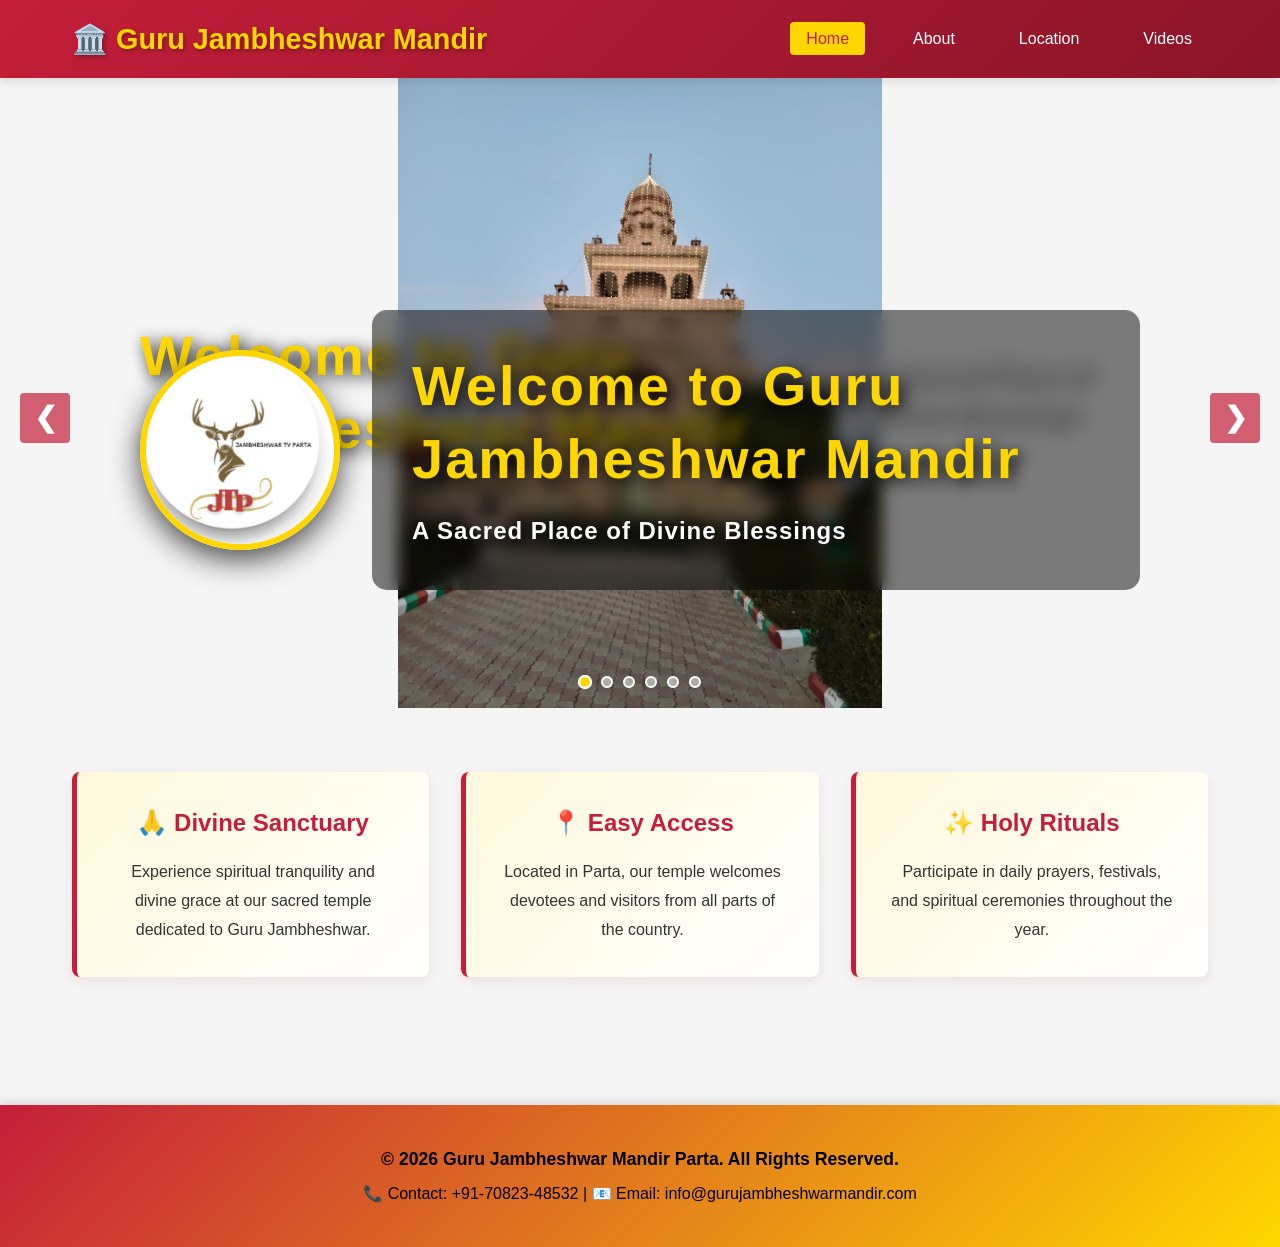
==== commit 99036c8f: "Update CSS with logo.png and improve styling" ====
--- a/index.html
+++ b/index.html
@@ -59,14 +59,14 @@
             <p>A Sacred Place of Divine Blessings</p>
         </div>
     </div>
-<!-- Overlay Text with Logo -->
-    <div class="slider-overlay">
-       <div class="overlay-content">
-        <img src="assets/images/channel-logo.png" alt="Channel Logo" class="channel-logo">
+    <!-- Overlay with Logo on Side -->
+<div class="slider-overlay">
+    <img src="assets/images/logo.png" alt="Channel Logo" class="channel-logo-side">
+    <div class="overlay-content">
         <h2>Welcome to Guru Jambheshwar Mandir</h2>
         <p>A Sacred Place of Divine Blessings</p>
-       </div>
     </div>
+</div>
 
     <!-- Quick Info Section -->
     <section class="quick-info">
--- a/css/style.css
+++ b/css/style.css
@@ -1,4 +1,4 @@
-name=css/style.css url=https://github.com/Monika-Sihag/guru-mandir-website/blob/main/css/style.css
+/* name=css/style.css url=https://github.com/Monika-Sihag/guru-mandir-website/blob/main/css/style.css */
 * {
     margin: 0;
     padding: 0;
@@ -187,56 +187,74 @@
     transform: scale(1.2);
 }
 
-/* Slider Overlay Text with Logo */
+/* Slider Overlay with Logo on Side */
 .slider-overlay {
     position: absolute;
     top: 50%;
     left: 50%;
     transform: translate(-50%, -50%);
-    text-align: center;
     z-index: 5;
     animation: slideInDown 1s ease-out;
+    width: 95%;
+    max-width: 1000px;
+    display: flex;
+    align-items: center;
+    justify-content: center;
+    gap: 2rem;
+}
+
+.channel-logo-side {
+    width: 200px;
+    height: 200px;
+    border-radius: 50%;
+    border: 6px solid var(--primary-yellow);
+    object-fit: cover;
+    box-shadow: 0 10px 30px rgba(0, 0, 0, 0.7);
+    animation: logoFloat 3s ease-in-out infinite;
+    flex-shrink: 0;
 }
 
 .overlay-content {
     display: flex;
     flex-direction: column;
-    align-items: center;
+    align-items: flex-start;
     justify-content: center;
     gap: 1rem;
-}
-
-.channel-logo {
-    width: 120px;
-    height: 120px;
-    border-radius: 50%;
-    border: 4px solid var(--primary-yellow);
-    object-fit: cover;
-    box-shadow: 0 8px 24px rgba(0, 0, 0, 0.4);
-    animation: logoFloat 3s ease-in-out infinite;
+    background: rgba(0, 0, 0, 0.5);
+    padding: 2.5rem;
+    border-radius: 15px;
+    backdrop-filter: blur(8px);
 }
 
 .slider-overlay h2 {
     font-size: 3.5rem;
-    font-weight: bold;
+    font-weight: 900;
     margin: 0;
-    text-shadow: 3px 3px 12px rgba(0, 0, 0, 0.7);
-    color: #FFD700;
+    text-shadow: 4px 4px 16px rgba(0, 0, 0, 1);
+    color: var(--primary-yellow);
     letter-spacing: 2px;
+    line-height: 1.3;
+    text-align: left;
 }
 
 .slider-overlay p {
     font-size: 1.5rem;
-    font-weight: 400;
+    font-weight: 600;
     margin: 0;
-    text-shadow: 2px 2px 8px rgba(0, 0, 0, 0.6);
+    text-shadow: 3px 3px 14px rgba(0, 0, 0, 1);
     color: #FFFFFF;
+    letter-spacing: 1px;
+    text-align: left;
+}
+
+.channel-logo {
+    display: none;
 }
 
 @keyframes slideInDown {
     from {
         opacity: 0;
-        transform: translate(-50%, -60%);
+        transform: translate(-50%, -80%);
     }
     to {
         opacity: 1;
@@ -249,7 +267,7 @@
         transform: translateY(0px);
     }
     50% {
-        transform: translateY(-15px);
+        transform: translateY(-25px);
     }
 }
 
@@ -633,18 +651,30 @@
         height: 50vh;
     }
 
+    .slider-overlay {
+        flex-direction: column;
+        gap: 1rem;
+    }
+
+    .channel-logo-side {
+        width: 120px;
+        height: 120px;
+        border: 4px solid var(--primary-yellow);
+    }
+
+    .overlay-content {
+        padding: 1.5rem;
+        gap: 1rem;
+    }
+
     .slider-overlay h2 {
         font-size: 2rem;
+        text-align: center;
     }
 
     .slider-overlay p {
         font-size: 1rem;
-    }
-
-    .channel-logo {
-        width: 90px;
-        height: 90px;
-        border: 3px solid var(--primary-yellow);
+        text-align: center;
     }
 
     .prev,
@@ -707,18 +737,29 @@
         height: 40vh;
     }
 
+    .slider-overlay {
+        flex-direction: column;
+    }
+
+    .channel-logo-side {
+        width: 90px;
+        height: 90px;
+        border: 3px solid var(--primary-yellow);
+    }
+
+    .overlay-content {
+        padding: 1rem;
+        gap: 0.8rem;
+    }
+
     .slider-overlay h2 {
         font-size: 1.3rem;
+        text-align: center;
     }
 
     .slider-overlay p {
-        font-size: 0.85rem;
-    }
-
-    .channel-logo {
-        width: 70px;
-        height: 70px;
-        border: 2px solid var(--primary-yellow);
+        font-size: 0.8rem;
+        text-align: center;
     }
 
     .info-box h3,
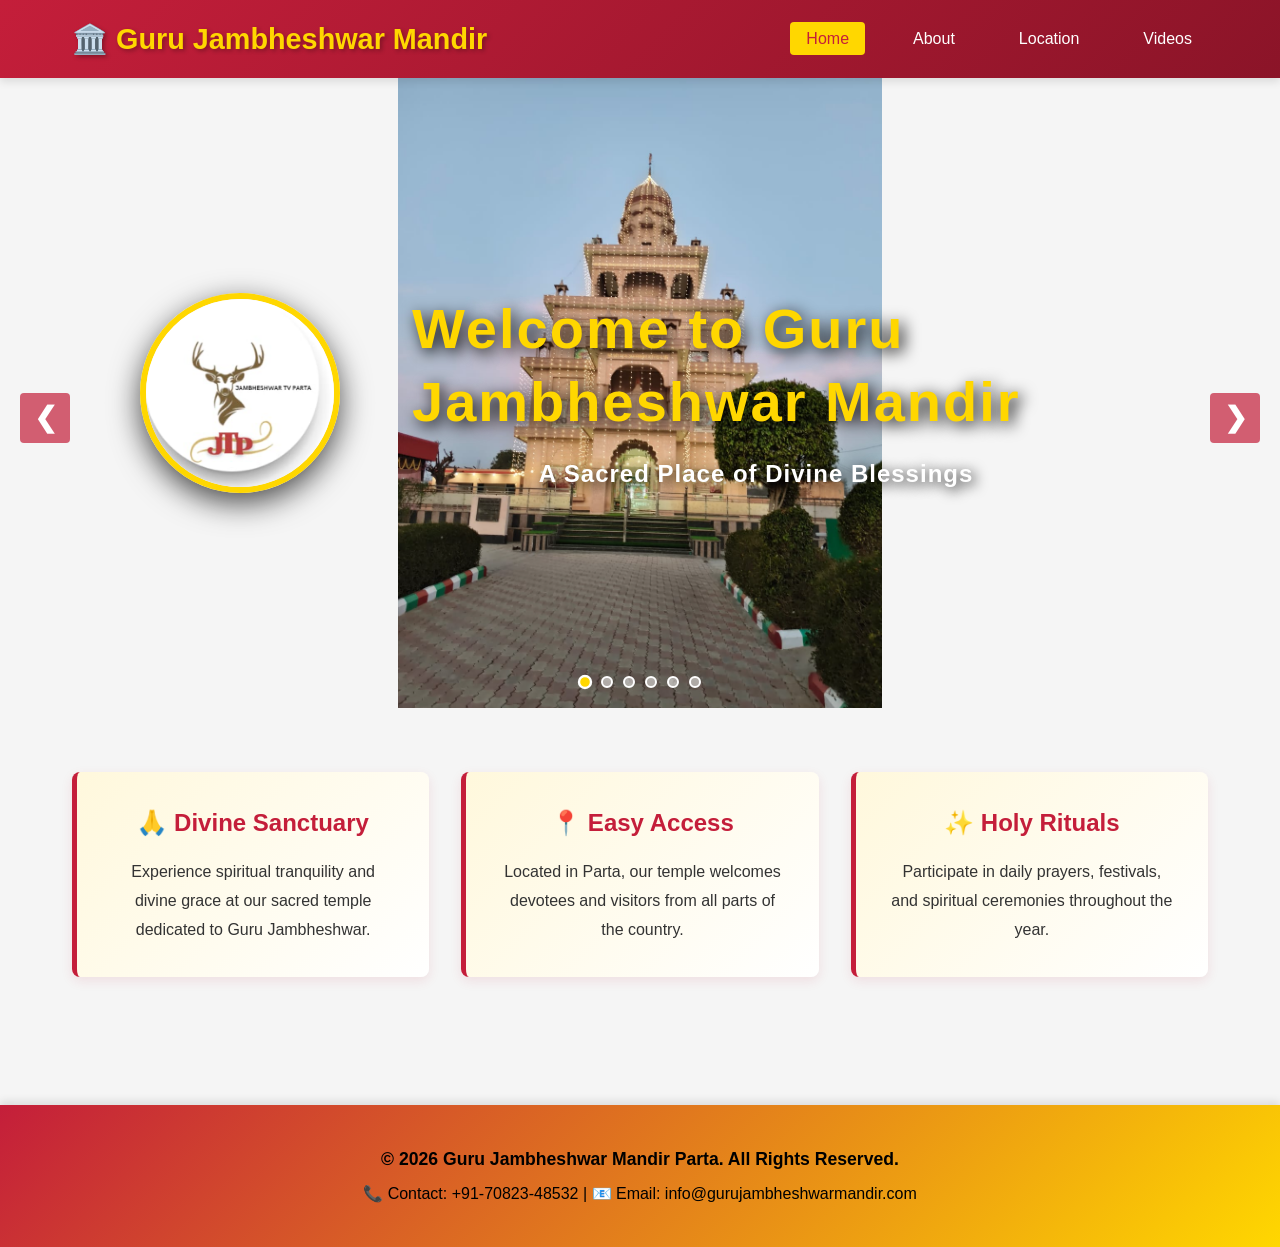
==== commit b92c74c8: "Remove duplicate overlay section from index.html" ====
--- a/index.html
+++ b/index.html
@@ -53,20 +53,15 @@
             <span class="dot" onclick="currentSlide(6)"></span>
         </div>
 
-        Overlay Text
+        <!-- Overlay with Logo on Side -->
         <div class="slider-overlay">
-            <h2>Welcome to Guru Jambheshwar Mandir</h2>
-            <p>A Sacred Place of Divine Blessings</p>
+            <img src="assets/images/logo.png" alt="Channel Logo" class="channel-logo-side">
+            <div class="overlay-content">
+                <h2>Welcome to Guru Jambheshwar Mandir</h2>
+                <p>A Sacred Place of Divine Blessings</p>
+            </div>
         </div>
     </div>
-    <!-- Overlay with Logo on Side -->
-<div class="slider-overlay">
-    <img src="assets/images/logo.png" alt="Channel Logo" class="channel-logo-side">
-    <div class="overlay-content">
-        <h2>Welcome to Guru Jambheshwar Mandir</h2>
-        <p>A Sacred Place of Divine Blessings</p>
-    </div>
-</div>
 
     <!-- Quick Info Section -->
     <section class="quick-info">
--- a/css/style.css
+++ b/css/style.css
@@ -214,23 +214,31 @@
     flex-shrink: 0;
 }
 
-.overlay-content {
+/* .overlay-content {
     display: flex;
     flex-direction: column;
     align-items: flex-start;
     justify-content: center;
     gap: 1rem;
-    background: rgba(0, 0, 0, 0.5);
+    background: transparent;
     padding: 2.5rem;
     border-radius: 15px;
-    backdrop-filter: blur(8px);
-}
-
+} */
+.overlay-content {
+    display: flex;
+    flex-direction: column;
+    align-items: center;
+    justify-content: center;
+    gap: 1rem;
+    background: transparent;
+    padding: 2.5rem;
+    border-radius: 15px;
+}
 .slider-overlay h2 {
     font-size: 3.5rem;
     font-weight: 900;
     margin: 0;
-    text-shadow: 4px 4px 16px rgba(0, 0, 0, 1);
+    text-shadow: 4px 4px 16px rgba(0, 0, 1);
     color: var(--primary-yellow);
     letter-spacing: 2px;
     line-height: 1.3;
